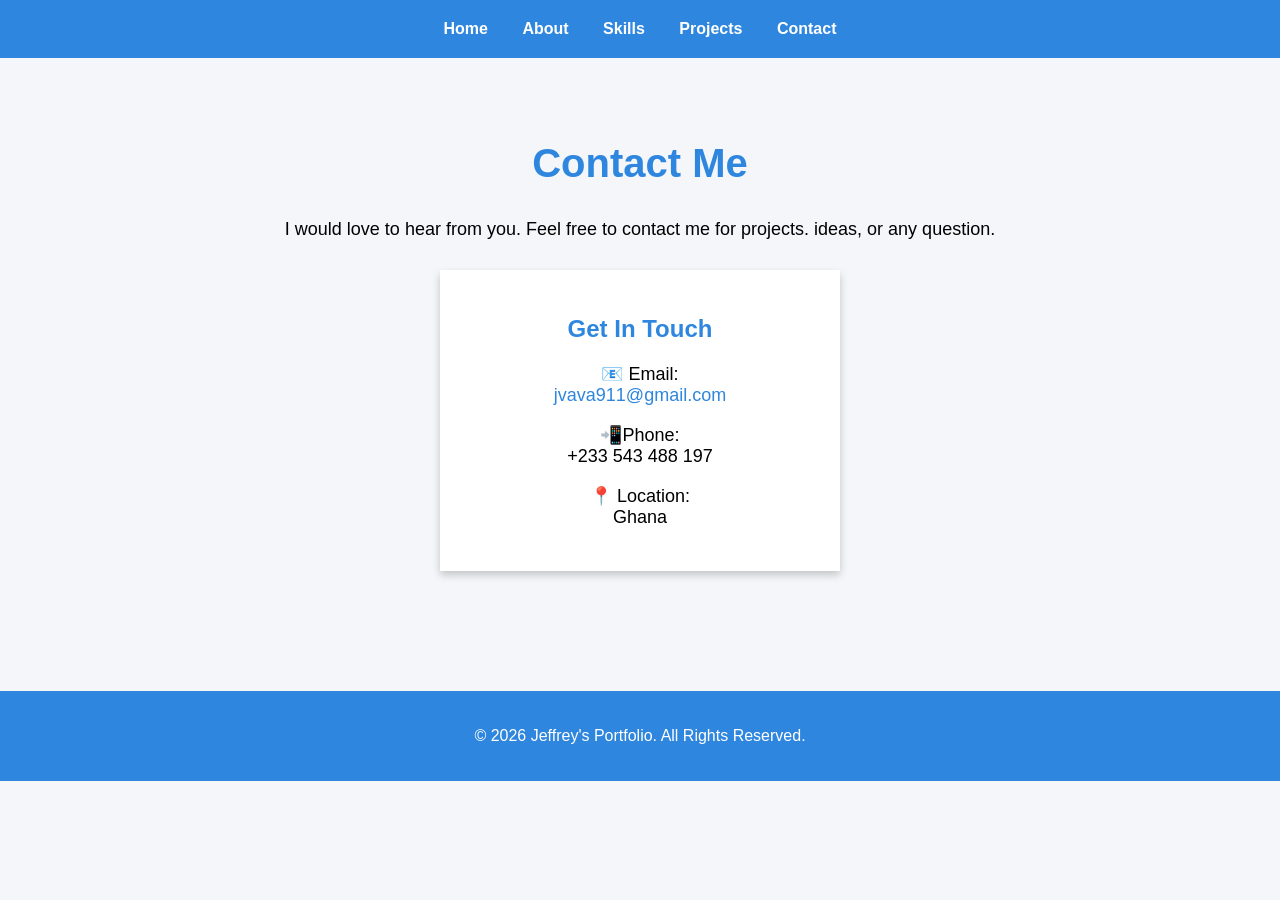
==== Contact.html @ 111682ad "Add files via upload" ====
<!DOCTYPE html>
<html>
	<head>
	 <meta charset="UTF-8">
    <meta name="viewport" content="width=device-width, initial-scale=1.0">
	<title> Jeffrey's Contact</title>
	
	<style>
	body{
			font-family:Arial,
			sans-serif; 
			background-color: #f4f6f9;
			margin:0;
			}
	header{
			background:#2e86de;
			padding: 20px;
			}
	nav{
			text-align:center;
			}
	nav a{
			color:white;
			text-decoration:none;
			margin:15px;
			font-weight:bold;
			}
	.contact{
			text-align:center;
			padding:50px;
	}
	
	.contact h1{
			color:#2e86de;
			font-size:40px;
			}
	.contact p{
			font-size:18px;
			}
	.contact-box{
			background:white;
			width: 350px;
			margin:30px auto;
			padding: 25px;
			borer-radius:10px;
			box-shadow:0 4px 8px rgba(0,0,0, 0.2);
			
			}
	.contact-box h2{
			color:#2e86de;
			}
	.contact-box a{
			color:#2e86de;
			text-decoration:none;
			}
	.contact-box a:hover{
			text-decoration: underline;
			}
			
		footer{
		background:#2e86de;
		color:white;
		text-align:center;
		padding:20px;
		margin-top:40px;
		}		
	</style>
	
	</head>
	<header>
		<nav>
			<a href="#"> Home</a>
			<a href="#"> About</a>
			<a href="#"> Skills</a>
			<a href="#"> Projects</a>
			<a href="Contact.html"> Contact</a>
		</nav>
	</header>
	
	<body>
		<section class="contact">
			<h1>Contact Me</h1>
			
			<p> I would love to hear from you. Feel free to contact me for projects.
			ideas, or any question.</p>
			
		<div class="contact-box">
			<h2> Get In Touch </h2>
			
			<p>📧 Email:
			<br>
			<a href="mailto:jvava911@gmail.com">
				jvava911@gmail.com
			</a>
			
			<P>
			📲Phone:
			<br>
			+233 543 488 197
			</p>
			
			<p>
			📍 Location:
			<br>
			Ghana
			<p>
		</section>	
	 <footer>
        <p>&copy; 2026 Jeffrey's Portfolio. All Rights Reserved.</p>
    </footer>
	</body>
</html>
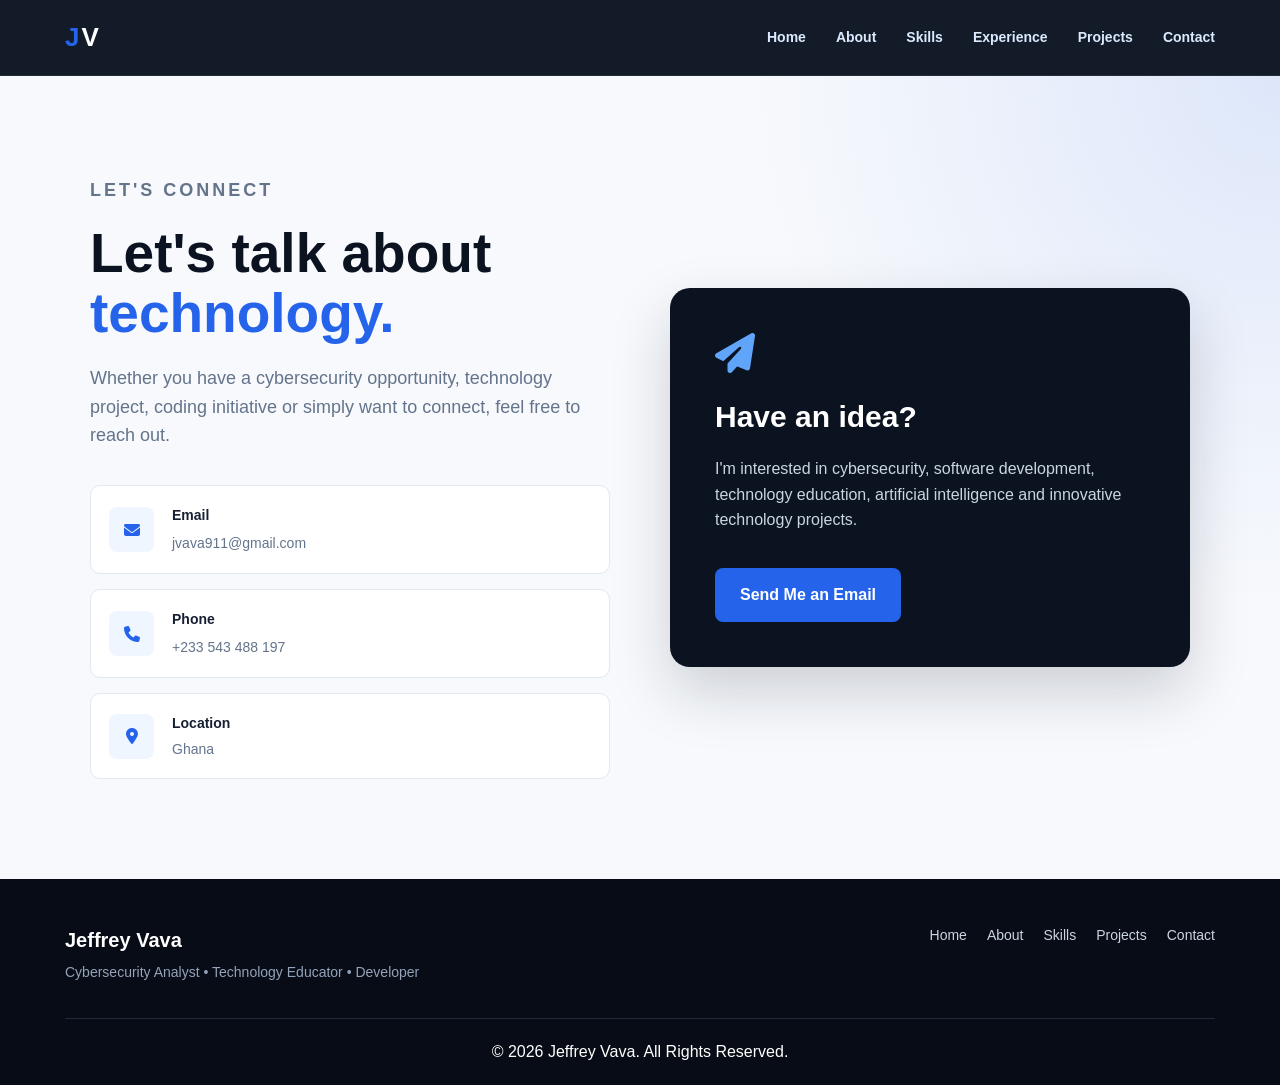
==== commit 8f3b65f9: "Revamp Contact.html with new layout and styles Updated the Contact.html file to enhance layout and s" ====
--- a/Contact.html
+++ b/Contact.html
@@ -1,113 +1,348 @@
 <!DOCTYPE html>
-<html>
-	<head>
-	 <meta charset="UTF-8">
-    <meta name="viewport" content="width=device-width, initial-scale=1.0">
-	<title> Jeffrey's Contact</title>
-	
-	<style>
-	body{
-			font-family:Arial,
-			sans-serif; 
-			background-color: #f4f6f9;
-			margin:0;
-			}
-	header{
-			background:#2e86de;
-			padding: 20px;
-			}
-	nav{
-			text-align:center;
-			}
-	nav a{
-			color:white;
-			text-decoration:none;
-			margin:15px;
-			font-weight:bold;
-			}
-	.contact{
-			text-align:center;
-			padding:50px;
-	}
-	
-	.contact h1{
-			color:#2e86de;
-			font-size:40px;
-			}
-	.contact p{
-			font-size:18px;
-			}
-	.contact-box{
-			background:white;
-			width: 350px;
-			margin:30px auto;
-			padding: 25px;
-			borer-radius:10px;
-			box-shadow:0 4px 8px rgba(0,0,0, 0.2);
-			
-			}
-	.contact-box h2{
-			color:#2e86de;
-			}
-	.contact-box a{
-			color:#2e86de;
-			text-decoration:none;
-			}
-	.contact-box a:hover{
-			text-decoration: underline;
-			}
-			
-		footer{
-		background:#2e86de;
-		color:white;
-		text-align:center;
-		padding:20px;
-		margin-top:40px;
-		}		
-	</style>
-	
-	</head>
-	<header>
-		<nav>
-			<a href="#"> Home</a>
-			<a href="#"> About</a>
-			<a href="#"> Skills</a>
-			<a href="#"> Projects</a>
-			<a href="Contact.html"> Contact</a>
-		</nav>
-	</header>
-	
-	<body>
-		<section class="contact">
-			<h1>Contact Me</h1>
-			
-			<p> I would love to hear from you. Feel free to contact me for projects.
-			ideas, or any question.</p>
-			
-		<div class="contact-box">
-			<h2> Get In Touch </h2>
-			
-			<p>📧 Email:
-			<br>
-			<a href="mailto:jvava911@gmail.com">
-				jvava911@gmail.com
-			</a>
-			
-			<P>
-			📲Phone:
-			<br>
-			+233 543 488 197
-			</p>
-			
-			<p>
-			📍 Location:
-			<br>
-			Ghana
-			<p>
-		</section>	
-	 <footer>
-        <p>&copy; 2026 Jeffrey's Portfolio. All Rights Reserved.</p>
-    </footer>
-	</body>
+<html lang="en">
+
+<head>
+
+    <meta charset="UTF-8">
+
+    <meta name="viewport"
+          content="width=device-width, initial-scale=1.0">
+
+    <meta name="description"
+          content="Contact Jeffrey Vava - Cybersecurity Analyst, Technology Educator and Developer.">
+
+    <title>Contact | Jeffrey Vava</title>
+
+    <link rel="stylesheet" href="style.css">
+
+    <link rel="stylesheet"
+          href="https://cdnjs.cloudflare.com/ajax/libs/font-awesome/6.5.2/css/all.min.css">
+
+    <style>
+
+        .contact-page {
+            min-height: 80vh;
+            padding: 100px 25px;
+
+            background:
+                radial-gradient(circle at top right,
+                rgba(37,99,235,0.12),
+                transparent 35%);
+
+        }
+
+        .contact-container {
+            max-width: 1100px;
+            margin: auto;
+
+            display: grid;
+            grid-template-columns: 1fr 1fr;
+            gap: 60px;
+            align-items: center;
+        }
+
+        .contact-intro h1 {
+            font-size: 55px;
+            line-height: 1.1;
+            color: #0b1220;
+            margin-bottom: 20px;
+        }
+
+        .contact-intro h1 span {
+            color: #2563eb;
+        }
+
+        .contact-intro p {
+            color: #64748b;
+            font-size: 18px;
+            max-width: 550px;
+        }
+
+        .contact-details {
+            margin-top: 35px;
+            display: grid;
+            gap: 15px;
+        }
+
+        .contact-detail {
+            display: flex;
+            align-items: center;
+            gap: 18px;
+
+            padding: 18px;
+
+            background: white;
+            border: 1px solid #e2e8f0;
+            border-radius: 10px;
+        }
+
+        .contact-detail i {
+            width: 45px;
+            height: 45px;
+
+            display: flex;
+            align-items: center;
+            justify-content: center;
+
+            background: #eff6ff;
+            color: #2563eb;
+
+            border-radius: 8px;
+        }
+
+        .contact-detail h3 {
+            font-size: 14px;
+            margin-bottom: 3px;
+        }
+
+        .contact-detail a,
+        .contact-detail p {
+            color: #64748b;
+            text-decoration: none;
+            font-size: 14px;
+        }
+
+        .contact-detail a:hover {
+            color: #2563eb;
+        }
+
+        .contact-card {
+            background: #0b1220;
+            color: white;
+
+            padding: 45px;
+            border-radius: 20px;
+
+            box-shadow: 0 25px 60px rgba(15,23,42,0.18);
+        }
+
+        .contact-card i {
+            color: #60a5fa;
+            font-size: 40px;
+            margin-bottom: 20px;
+        }
+
+        .contact-card h2 {
+            font-size: 30px;
+            margin-bottom: 15px;
+        }
+
+        .contact-card p {
+            color: #cbd5e1;
+            margin-bottom: 25px;
+        }
+
+        .contact-card .btn {
+            margin-top: 10px;
+        }
+
+        @media (max-width: 800px) {
+
+            .contact-container {
+                grid-template-columns: 1fr;
+            }
+
+            .contact-intro h1 {
+                font-size: 42px;
+            }
+
+        }
+
+    </style>
+
+</head>
+
+
+<body>
+
+
+<!-- ================= HEADER ================= -->
+
+<header>
+
+    <nav class="navbar">
+
+        <div class="logo">
+            <span>J</span>V
+        </div>
+
+        <div class="nav-links">
+
+            <a href="index.html">Home</a>
+
+            <a href="index.html#about">About</a>
+
+            <a href="index.html#skills">Skills</a>
+
+            <a href="index.html#experience">Experience</a>
+
+            <a href="index.html#projects">Projects</a>
+
+            <a href="Contact.html">Contact</a>
+
+        </div>
+
+    </nav>
+
+</header>
+
+
+<!-- ================= CONTACT ================= -->
+
+<section class="contact-page">
+
+    <div class="contact-container">
+
+
+        <div class="contact-intro">
+
+            <p class="small-heading">
+                LET'S CONNECT
+            </p>
+
+            <h1>
+                Let's talk about
+                <span>technology.</span>
+            </h1>
+
+            <p>
+                Whether you have a cybersecurity opportunity,
+                technology project, coding initiative or simply
+                want to connect, feel free to reach out.
+            </p>
+
+
+            <div class="contact-details">
+
+
+                <div class="contact-detail">
+
+                    <i class="fas fa-envelope"></i>
+
+                    <div>
+
+                        <h3>Email</h3>
+
+                        <a href="mailto:jvava911@gmail.com">
+                            jvava911@gmail.com
+                        </a>
+
+                    </div>
+
+                </div>
+
+
+                <div class="contact-detail">
+
+                    <i class="fas fa-phone"></i>
+
+                    <div>
+
+                        <h3>Phone</h3>
+
+                        <a href="tel:+233543488197">
+                            +233 543 488 197
+                        </a>
+
+                    </div>
+
+                </div>
+
+
+                <div class="contact-detail">
+
+                    <i class="fas fa-location-dot"></i>
+
+                    <div>
+
+                        <h3>Location</h3>
+
+                        <p>Ghana</p>
+
+                    </div>
+
+                </div>
+
+
+            </div>
+
+        </div>
+
+
+        <div class="contact-card">
+
+            <i class="fas fa-paper-plane"></i>
+
+            <h2>
+                Have an idea?
+            </h2>
+
+            <p>
+                I'm interested in cybersecurity, software development,
+                technology education, artificial intelligence and
+                innovative technology projects.
+            </p>
+
+            <a href="mailto:jvava911@gmail.com"
+               class="btn primary-btn">
+
+                Send Me an Email
+
+            </a>
+
+        </div>
+
+
+    </div>
+
+</section>
+
+
+<!-- ================= FOOTER ================= -->
+
+<footer>
+
+    <div class="footer-content">
+
+        <div>
+
+            <h3>Jeffrey Vava</h3>
+
+            <p>
+                Cybersecurity Analyst • Technology Educator • Developer
+            </p>
+
+        </div>
+
+
+        <div class="footer-links">
+
+            <a href="index.html">Home</a>
+
+            <a href="index.html#about">About</a>
+
+            <a href="index.html#skills">Skills</a>
+
+            <a href="index.html#projects">Projects</a>
+
+            <a href="Contact.html">Contact</a>
+
+        </div>
+
+    </div>
+
+
+    <div class="copyright">
+
+        <p>
+            © 2026 Jeffrey Vava. All Rights Reserved.
+        </p>
+
+    </div>
+
+</footer>
+
+
+</body>
+
 </html>
-	
--- a/style.css
+++ b/style.css
@@ -0,0 +1,854 @@
+/* =========================================================
+   JEFFREY VAVA PORTFOLIO
+   Professional Cybersecurity / Technology Portfolio
+========================================================= */
+
+
+/* ================= RESET ================= */
+
+* {
+    margin: 0;
+    padding: 0;
+    box-sizing: border-box;
+}
+
+html {
+    scroll-behavior: smooth;
+}
+
+body {
+    font-family: Arial, Helvetica, sans-serif;
+    background: #f7f9fc;
+    color: #172033;
+    line-height: 1.6;
+}
+
+
+/* ================= VARIABLES ================= */
+
+:root {
+    --primary: #2563eb;
+    --primary-dark: #1d4ed8;
+    --dark: #0b1220;
+    --dark-blue: #111c33;
+    --text: #172033;
+    --muted: #64748b;
+    --light: #f7f9fc;
+    --white: #ffffff;
+    --border: #e2e8f0;
+    --shadow: 0 15px 40px rgba(15, 23, 42, 0.08);
+}
+
+
+/* ================= HEADER ================= */
+
+header {
+    position: sticky;
+    top: 0;
+    z-index: 1000;
+    background: rgba(11, 18, 32, 0.96);
+    backdrop-filter: blur(10px);
+    border-bottom: 1px solid rgba(255,255,255,0.08);
+}
+
+.navbar {
+    max-width: 1200px;
+    margin: auto;
+    min-height: 75px;
+    padding: 0 25px;
+
+    display: flex;
+    align-items: center;
+    justify-content: space-between;
+}
+
+.logo {
+    color: white;
+    font-size: 26px;
+    font-weight: 800;
+    letter-spacing: 2px;
+}
+
+.logo span {
+    color: var(--primary);
+}
+
+.nav-links {
+    display: flex;
+    gap: 30px;
+}
+
+.nav-links a {
+    color: #dbeafe;
+    text-decoration: none;
+    font-size: 14px;
+    font-weight: 600;
+    transition: 0.3s;
+}
+
+.nav-links a:hover {
+    color: #60a5fa;
+}
+
+
+/* ================= HERO ================= */
+
+.hero {
+    min-height: 680px;
+    background:
+        radial-gradient(circle at 80% 30%, rgba(37,99,235,0.18), transparent 30%),
+        linear-gradient(135deg, #0b1220, #111c33);
+
+    color: white;
+
+    display: flex;
+    align-items: center;
+    justify-content: space-between;
+
+    gap: 60px;
+    padding: 90px max(25px, calc((100% - 1150px) / 2));
+}
+
+.hero-content {
+    max-width: 700px;
+}
+
+.small-heading {
+    color: #60a5fa;
+    font-size: 13px;
+    font-weight: 800;
+    letter-spacing: 3px;
+    margin-bottom: 18px;
+}
+
+.hero h1 {
+    font-size: clamp(42px, 6vw, 72px);
+    line-height: 1.05;
+    margin-bottom: 20px;
+}
+
+.hero h1 span {
+    color: #60a5fa;
+}
+
+.hero h2 {
+    font-size: 25px;
+    color: #cbd5e1;
+    font-weight: 500;
+    margin-bottom: 25px;
+}
+
+.hero-description {
+    max-width: 650px;
+    color: #cbd5e1;
+    font-size: 18px;
+    line-height: 1.8;
+}
+
+
+/* ================= BUTTONS ================= */
+
+.hero-buttons {
+    display: flex;
+    gap: 15px;
+    margin-top: 35px;
+    flex-wrap: wrap;
+}
+
+.btn {
+    display: inline-block;
+    padding: 14px 25px;
+    border-radius: 8px;
+    text-decoration: none;
+    font-weight: 700;
+    transition: 0.3s;
+}
+
+.primary-btn {
+    background: var(--primary);
+    color: white;
+}
+
+.primary-btn:hover {
+    background: var(--primary-dark);
+    transform: translateY(-2px);
+}
+
+.secondary-btn {
+    border: 1px solid #475569;
+    color: white;
+}
+
+.secondary-btn:hover {
+    background: white;
+    color: var(--dark);
+}
+
+
+/* ================= SOCIAL LINKS ================= */
+
+.social-links {
+    display: flex;
+    gap: 18px;
+    margin-top: 30px;
+}
+
+.social-links a {
+    width: 42px;
+    height: 42px;
+
+    display: flex;
+    align-items: center;
+    justify-content: center;
+
+    border: 1px solid #334155;
+    border-radius: 50%;
+
+    color: #cbd5e1;
+    text-decoration: none;
+
+    transition: 0.3s;
+}
+
+.social-links a:hover {
+    background: var(--primary);
+    border-color: var(--primary);
+    color: white;
+    transform: translateY(-3px);
+}
+
+
+/* ================= HERO IMAGE ================= */
+
+.hero-image {
+    position: relative;
+    width: 360px;
+    flex-shrink: 0;
+}
+
+.hero-image img {
+    width: 100%;
+    aspect-ratio: 1 / 1;
+    object-fit: cover;
+
+    border-radius: 25px;
+
+    border: 5px solid rgba(255,255,255,0.08);
+
+    box-shadow:
+        0 25px 70px rgba(0,0,0,0.4);
+}
+
+.image-badge {
+    position: absolute;
+    bottom: -20px;
+    left: 25px;
+
+    background: white;
+    color: var(--dark);
+
+    padding: 13px 18px;
+    border-radius: 10px;
+
+    font-size: 13px;
+    font-weight: 700;
+
+    box-shadow: var(--shadow);
+}
+
+.image-badge i {
+    color: var(--primary);
+    margin-right: 8px;
+}
+
+
+/* ================= SECTIONS ================= */
+
+.section {
+    max-width: 1200px;
+    margin: auto;
+    padding: 100px 25px;
+}
+
+.section-title {
+    text-align: center;
+    margin-bottom: 60px;
+}
+
+.section-title p {
+    color: var(--primary);
+    font-size: 12px;
+    font-weight: 800;
+    letter-spacing: 3px;
+    margin-bottom: 10px;
+}
+
+.section-title h2 {
+    font-size: 40px;
+    color: var(--dark);
+}
+
+
+/* ================= ABOUT ================= */
+
+.about {
+    background: var(--white);
+    max-width: none;
+    padding-left: max(25px, calc((100% - 1150px) / 2));
+    padding-right: max(25px, calc((100% - 1150px) / 2));
+}
+
+.about-grid {
+    display: grid;
+    grid-template-columns: 1.2fr 1fr;
+    gap: 70px;
+    align-items: start;
+}
+
+.about-text h3 {
+    font-size: 30px;
+    line-height: 1.3;
+    margin-bottom: 25px;
+    color: var(--dark);
+}
+
+.about-text p {
+    color: var(--muted);
+    margin-bottom: 18px;
+}
+
+.about-cards {
+    display: grid;
+    grid-template-columns: 1fr 1fr;
+    gap: 18px;
+}
+
+.info-card {
+    padding: 25px;
+    border: 1px solid var(--border);
+    border-radius: 12px;
+    background: white;
+    transition: 0.3s;
+}
+
+.info-card:hover {
+    transform: translateY(-5px);
+    box-shadow: var(--shadow);
+}
+
+.info-card i {
+    color: var(--primary);
+    font-size: 25px;
+    margin-bottom: 15px;
+}
+
+.info-card h3 {
+    margin-bottom: 8px;
+}
+
+.info-card p {
+    color: var(--muted);
+    font-size: 14px;
+}
+
+
+/* ================= SKILLS ================= */
+
+.skills-section {
+    background: #f7f9fc;
+    max-width: none;
+    padding-left: max(25px, calc((100% - 1150px) / 2));
+    padding-right: max(25px, calc((100% - 1150px) / 2));
+}
+
+.skills-grid {
+    display: grid;
+    grid-template-columns: repeat(3, 1fr);
+    gap: 25px;
+}
+
+.skill-card {
+    background: white;
+    padding: 30px;
+    border-radius: 14px;
+    border: 1px solid var(--border);
+    transition: 0.3s;
+}
+
+.skill-card:hover {
+    transform: translateY(-7px);
+    box-shadow: var(--shadow);
+    border-color: #bfdbfe;
+}
+
+.skill-icon {
+    width: 55px;
+    height: 55px;
+
+    display: flex;
+    align-items: center;
+    justify-content: center;
+
+    background: #eff6ff;
+    color: var(--primary);
+
+    border-radius: 12px;
+
+    font-size: 22px;
+    margin-bottom: 20px;
+}
+
+.skill-card h3 {
+    margin-bottom: 12px;
+    color: var(--dark);
+}
+
+.skill-card p {
+    color: var(--muted);
+    font-size: 15px;
+}
+
+
+/* ================= TECHNOLOGY ================= */
+
+.technology-section {
+    background: var(--dark);
+    max-width: none;
+
+    padding-left: max(25px, calc((100% - 1150px) / 2));
+    padding-right: max(25px, calc((100% - 1150px) / 2));
+}
+
+.technology-section .section-title h2 {
+    color: white;
+}
+
+.technology-list {
+    display: flex;
+    flex-wrap: wrap;
+    justify-content: center;
+    gap: 15px;
+}
+
+.technology-list span {
+    padding: 14px 20px;
+
+    border: 1px solid #334155;
+    border-radius: 8px;
+
+    color: #cbd5e1;
+    background: #111c33;
+
+    font-size: 14px;
+}
+
+.technology-list i {
+    color: #60a5fa;
+    margin-right: 8px;
+}
+
+
+/* ================= EXPERIENCE ================= */
+
+.experience {
+    background: white;
+}
+
+.timeline {
+    max-width: 850px;
+    margin: auto;
+    position: relative;
+}
+
+.timeline::before {
+    content: "";
+    position: absolute;
+    left: 12px;
+    top: 0;
+    bottom: 0;
+    width: 2px;
+    background: #dbeafe;
+}
+
+.timeline-item {
+    position: relative;
+    padding-left: 55px;
+    margin-bottom: 50px;
+}
+
+.timeline-dot {
+    position: absolute;
+    left: 3px;
+    top: 5px;
+
+    width: 20px;
+    height: 20px;
+
+    background: var(--primary);
+    border: 5px solid #dbeafe;
+    border-radius: 50%;
+}
+
+.timeline-label {
+    color: var(--primary);
+    font-size: 11px;
+    font-weight: 800;
+    letter-spacing: 2px;
+}
+
+.timeline-content h3 {
+    font-size: 25px;
+    margin: 8px 0 3px;
+}
+
+.timeline-content h4 {
+    color: var(--muted);
+    font-weight: 500;
+    margin-bottom: 15px;
+}
+
+.timeline-content p {
+    color: var(--muted);
+}
+
+
+/* ================= PROJECTS ================= */
+
+.projects {
+    background: #f7f9fc;
+    max-width: none;
+
+    padding-left: max(25px, calc((100% - 1150px) / 2));
+    padding-right: max(25px, calc((100% - 1150px) / 2));
+}
+
+.project-grid {
+    display: grid;
+    grid-template-columns: 1fr 1fr;
+    gap: 25px;
+}
+
+.project-card {
+    background: white;
+    border: 1px solid var(--border);
+    border-radius: 15px;
+    padding: 30px;
+
+    display: flex;
+    gap: 25px;
+
+    transition: 0.3s;
+}
+
+.project-card:hover {
+    transform: translateY(-6px);
+    box-shadow: var(--shadow);
+}
+
+.project-icon {
+    min-width: 60px;
+    height: 60px;
+
+    display: flex;
+    align-items: center;
+    justify-content: center;
+
+    border-radius: 12px;
+    background: #eff6ff;
+    color: var(--primary);
+
+    font-size: 24px;
+}
+
+.project-content > span {
+    font-size: 11px;
+    font-weight: 800;
+    color: var(--primary);
+    letter-spacing: 1px;
+}
+
+.project-content h3 {
+    font-size: 21px;
+    margin: 8px 0 12px;
+}
+
+.project-content p {
+    color: var(--muted);
+    font-size: 14px;
+}
+
+.project-tags {
+    display: flex;
+    flex-wrap: wrap;
+    gap: 8px;
+    margin-top: 18px;
+}
+
+.project-tags span {
+    background: #f1f5f9;
+    color: #475569;
+    font-size: 11px;
+    padding: 5px 9px;
+    border-radius: 5px;
+}
+
+
+/* ================= TEACHING ================= */
+
+.teaching {
+    max-width: none;
+    background: white;
+
+    padding-left: max(25px, calc((100% - 1150px) / 2));
+    padding-right: max(25px, calc((100% - 1150px) / 2));
+}
+
+.teaching-content {
+    display: grid;
+    grid-template-columns: 1fr 1fr;
+    gap: 70px;
+    align-items: center;
+}
+
+.teaching h2 {
+    font-size: 40px;
+    line-height: 1.2;
+    margin-bottom: 25px;
+}
+
+.teaching h2 span {
+    color: var(--primary);
+}
+
+.teaching p {
+    color: var(--muted);
+}
+
+.teaching-topics {
+    display: grid;
+    grid-template-columns: 1fr 1fr 1fr;
+    gap: 15px;
+}
+
+.teaching-topics div {
+    padding: 20px 10px;
+
+    text-align: center;
+
+    border: 1px solid var(--border);
+    border-radius: 10px;
+
+    transition: 0.3s;
+}
+
+.teaching-topics div:hover {
+    box-shadow: var(--shadow);
+    transform: translateY(-4px);
+}
+
+.teaching-topics i {
+    display: block;
+    color: var(--primary);
+    font-size: 25px;
+    margin-bottom: 10px;
+}
+
+.teaching-topics span {
+    font-size: 13px;
+    font-weight: 600;
+}
+
+
+/* ================= CTA ================= */
+
+.cta {
+    text-align: center;
+    background:
+        radial-gradient(circle at center, rgba(37,99,235,0.2), transparent 40%),
+        var(--dark);
+
+    color: white;
+    padding: 100px 25px;
+}
+
+.cta p:first-child {
+    color: #60a5fa;
+    font-size: 12px;
+    font-weight: 800;
+    letter-spacing: 3px;
+}
+
+.cta h2 {
+    font-size: 42px;
+    margin: 15px 0;
+}
+
+.cta p {
+    color: #cbd5e1;
+    max-width: 600px;
+    margin: 0 auto 30px;
+}
+
+
+/* ================= FOOTER ================= */
+
+footer {
+    background: #070c16;
+    color: white;
+    padding: 45px 25px 20px;
+}
+
+.footer-content {
+    max-width: 1150px;
+    margin: auto;
+
+    display: flex;
+    justify-content: space-between;
+    gap: 30px;
+}
+
+.footer-content h3 {
+    font-size: 20px;
+    margin-bottom: 5px;
+}
+
+.footer-content p {
+    color: #94a3b8;
+    font-size: 14px;
+}
+
+.footer-links {
+    display: flex;
+    gap: 20px;
+    flex-wrap: wrap;
+}
+
+.footer-links a {
+    color: #cbd5e1;
+    text-decoration: none;
+    font-size: 14px;
+}
+
+.footer-links a:hover {
+    color: #60a5fa;
+}
+
+.copyright {
+    max-width: 1150px;
+    margin: 35px auto 0;
+    padding-top: 20px;
+
+    border-top: 1px solid #1e293b;
+
+    text-align: center;
+}
+
+
+/* ================= RESPONSIVE ================= */
+
+@media (max-width: 900px) {
+
+    .nav-links {
+        gap: 15px;
+    }
+
+    .hero {
+        flex-direction: column;
+        text-align: center;
+        padding-top: 70px;
+    }
+
+    .hero-buttons,
+    .social-links {
+        justify-content: center;
+    }
+
+    .hero-image {
+        width: 300px;
+    }
+
+    .about-grid,
+    .teaching-content {
+        grid-template-columns: 1fr;
+    }
+
+    .skills-grid {
+        grid-template-columns: 1fr 1fr;
+    }
+
+    .project-grid {
+        grid-template-columns: 1fr;
+    }
+
+}
+
+
+@media (max-width: 650px) {
+
+    .navbar {
+        flex-direction: column;
+        justify-content: center;
+        padding: 15px;
+        gap: 12px;
+    }
+
+    .nav-links {
+        gap: 12px;
+        flex-wrap: wrap;
+        justify-content: center;
+    }
+
+    .nav-links a {
+        font-size: 12px;
+    }
+
+    .hero h1 {
+        font-size: 42px;
+    }
+
+    .hero h2 {
+        font-size: 20px;
+    }
+
+    .hero-description {
+        font-size: 16px;
+    }
+
+    .hero-image {
+        width: 250px;
+    }
+
+    .section-title h2 {
+        font-size: 32px;
+    }
+
+    .about-cards {
+        grid-template-columns: 1fr;
+    }
+
+    .skills-grid {
+        grid-template-columns: 1fr;
+    }
+
+    .teaching-topics {
+        grid-template-columns: 1fr 1fr;
+    }
+
+    .project-card {
+        flex-direction: column;
+    }
+
+    .footer-content {
+        flex-direction: column;
+        text-align: center;
+    }
+
+    .footer-links {
+        justify-content: center;
+    }
+
+    .cta h2 {
+        font-size: 32px;
+    }
+
+}
